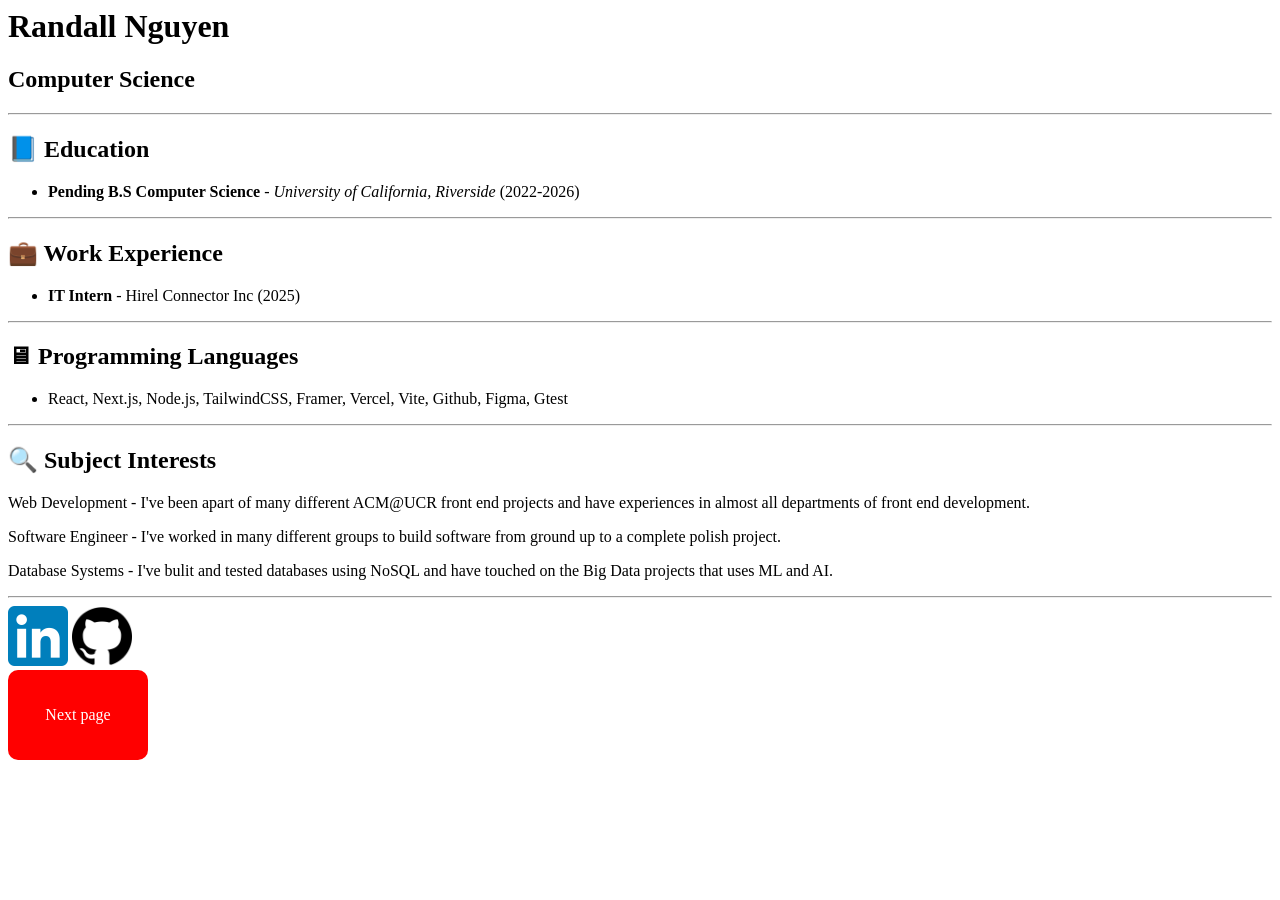
==== index.html @ 2c58f667 "initial commit" ====
<html lang="en">
<head>
  <meta charset="UTF-8">
  <meta http-equiv="X-UA-Compatible" content="IE=edge">
  <meta name="viewport" content="width=device-width, initial-scale=1.0">
  <title>Randall's Webpage</title>
  <link rel="stylesheet" href="style.css">
</head>
<body>
  <h1>Randall Nguyen</h1>
  <h2> Computer Science </h2>
  <hr>
  <h2>
    &#128216 Education
  </h2>
  <ul>
    <li><b>Pending B.S Computer Science</b> - <em>University of California, Riverside</em> (2022-2026)</li>
  </ul>
  <hr>
  <h2>
    &#128188 Work Experience
  </h2>
  <ul>
    <li><b>IT Intern</b> - Hirel Connector Inc (2025)</li>
  </ul>
  <hr>
  <h2>
      &#128421 Programming Languages
  </h2>
  <ul>
    <li>
      React, Next.js, Node.js, TailwindCSS, Framer, Vercel, Vite, Github, Figma, Gtest
    </li>
  </ul>
  <hr>
  <h2> &#128269 Subject Interests</h2>
  <p> Web Development - I've been apart of many different ACM@UCR front end projects and have experiences in almost all departments of front end development.</p>
  <p> Software Engineer - I've worked in many different groups to build software from ground up to a complete polish project.</p>
  <p> Database Systems - I've bulit and tested databases using NoSQL and have touched on the Big Data projects that uses ML and AI.</p>
  <hr>
  <a href="https://www.linkedin.com/in/randall-nguyen/" target="_blank">
    <img src="linkedin.png" style="width:60px;height:60px;">
  </a>
  <a href="https://github.com/1rwen" target="_blank">
    <img src="github.png" style="width:60px;height:60px;">
  </a>
  <a href="hobby.html" target="_blank">

  <div class="button">
      <p>Next page</p>
  </div>
    
  </a>
  
</body>
</html>
---- style.css ----
.container {
  display: flex;
  flex-direction: row;
  gap: 20px;
  margin: 30px;
  justify-content: center;
  justify-content: space-between;
}

.container-1 {
  display: flex;
  flex-direction: row;
  gap: 20px;
  margin: 30px;
  justify-content: center;
  justify-content: space-around;
}

.button {
  background-color: red;
  color: white;
  border-radius: 10px;
  padding: 20px;
  display: flex;
  justify-content: center;
  text-align: center;
  width: 100px;
  text-decoration-color: white;

}

a {
  text-decoration: none;
  color: white;
}

.button:hover {
  background: greenyellow;
  transform: scale(1.5);
}

.button-1 {
  background-color: green;
  color: white;
  border-radius: 10px;
  padding: 20px;
  display: flex;
  justify-content: center;
  text-align: center;
  width: 100px;
}

.button-1:hover {
  background: pink;
  transform: scale(1.5);
}

.header {
  display: flex;

  padding: 20px;
}

.card {
  display: flex;
  flex-direction: column;
  background-color: lightgray;
  border-radius: 10px;
  padding: 20px;
  max-width: 600px;
  
}

.image {
  width: 100%;
  height: auto;
  border-radius: 10px;
  display: flex;
  justify-content: center;
  margin-top: 40px;
  margin-bottom: 40px;
}

.video {
  width: 100%;
  height: auto;
  border-radius: 10px;
  display: flex;
  justify-content: center;
  margin-top: 40px;
  margin-bottom: 40px;
}

.nav {
  display: flex;
  justify-content: center;
  background-color: black;
  text-align: center;
  padding: 20px;
  gap: 30px;
}

.info-cards {
  flex: 2;
  display: flex;
  flex-wrap: wrap;
  justify-content: center;
  align-content: center;
  gap: 10px;
  margin: 30px;
  justify-content: space-between;

}

.panel {
  background-color: gray;
  border-radius: 10px;
  padding: 40px;
  
}
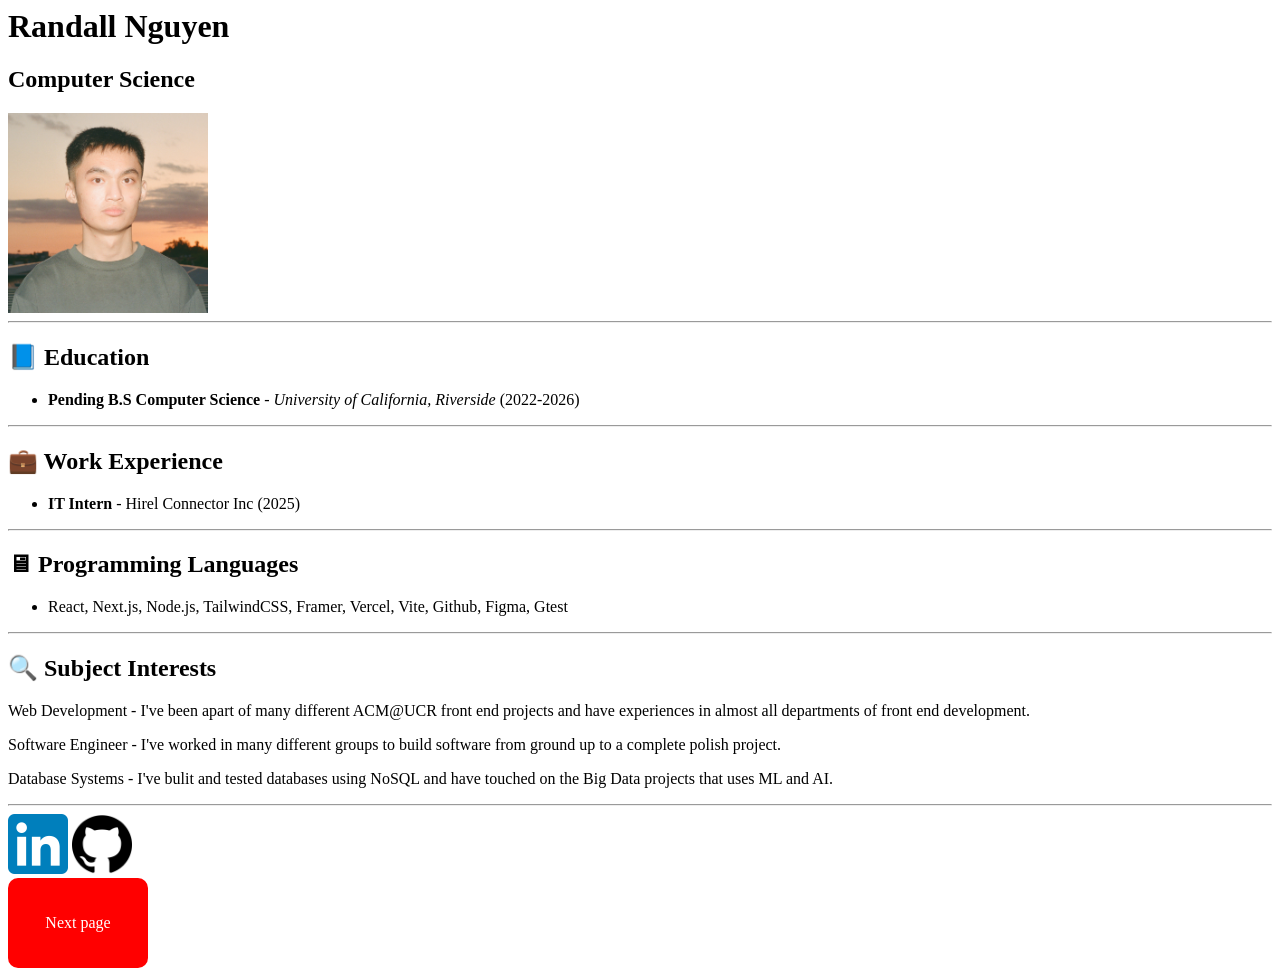
==== commit 917b50db: "added a self potrait" ====
--- a/index.html
+++ b/index.html
@@ -9,10 +9,11 @@
 <body>
   <h1>Randall Nguyen</h1>
   <h2> Computer Science </h2>
+  <img src="me.jpg" class="profile-pic" style="width:200px;height:200px;">
   <hr>
-  <h2>
-    &#128216 Education
-  </h2>
+    <h2>
+      &#128216 Education
+    </h2>
   <ul>
     <li><b>Pending B.S Computer Science</b> - <em>University of California, Riverside</em> (2022-2026)</li>
   </ul>
@@ -24,6 +25,7 @@
     <li><b>IT Intern</b> - Hirel Connector Inc (2025)</li>
   </ul>
   <hr>
+
   <h2>
       &#128421 Programming Languages
   </h2>
--- a/style.css
+++ b/style.css
@@ -16,6 +16,8 @@
   justify-content: center;
   justify-content: space-around;
 }
+
+
 
 .button {
   background-color: red;
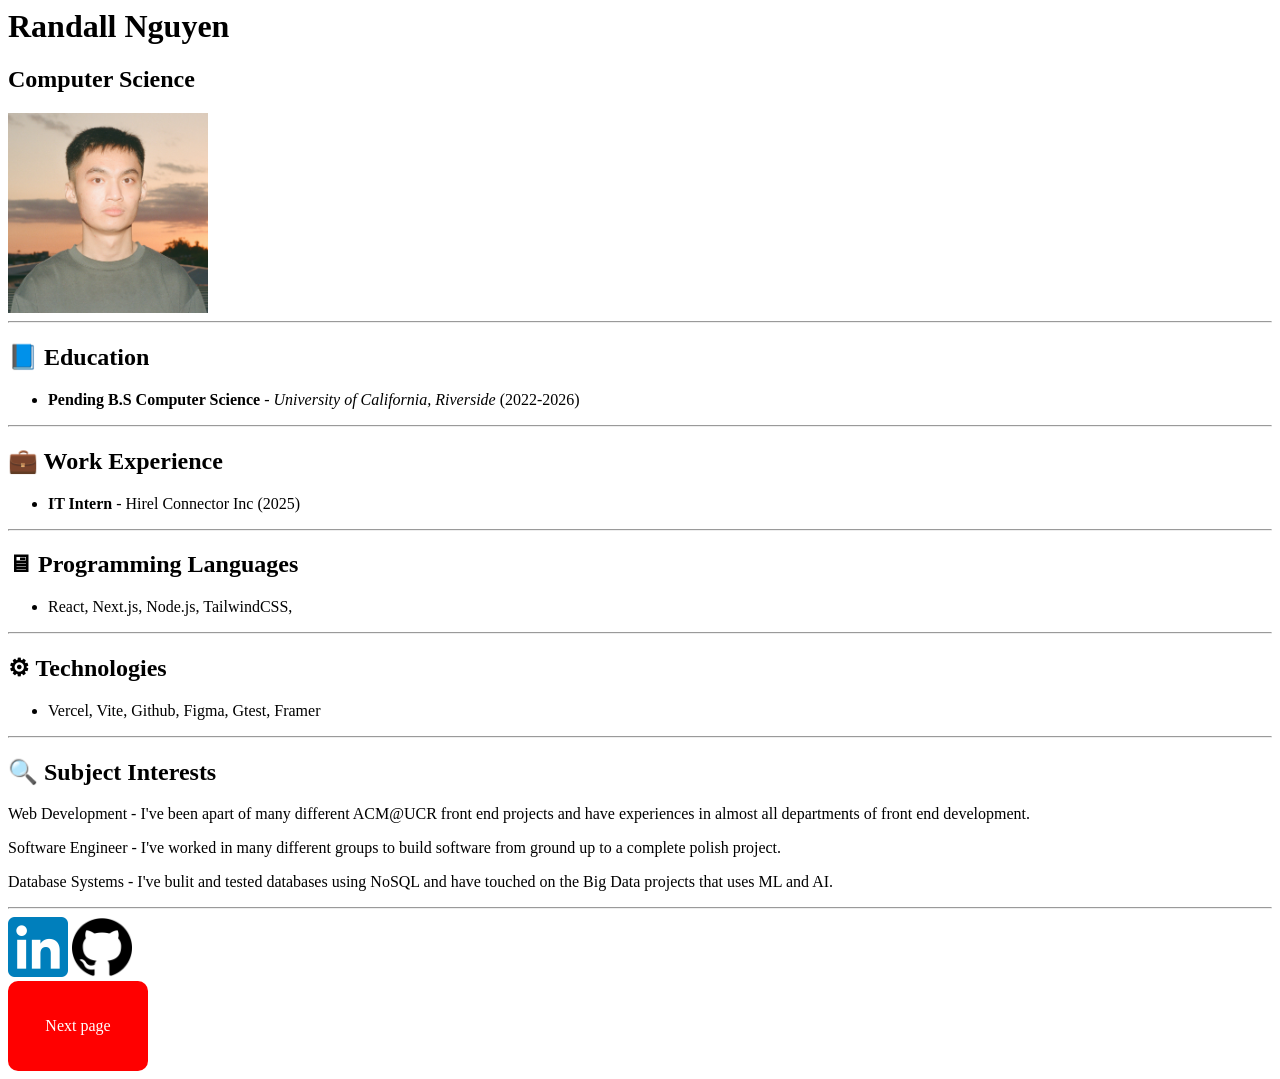
==== commit 97541c4b: "Added widget" ====
--- a/index.html
+++ b/index.html
@@ -31,8 +31,18 @@
   </h2>
   <ul>
     <li>
-      React, Next.js, Node.js, TailwindCSS, Framer, Vercel, Vite, Github, Figma, Gtest
+      React, Next.js, Node.js, TailwindCSS, 
+
+  </ul>
+  <hr>
+  <h2>
+      &#x2699 Technologies
+  </h2>
+  <ul>
+    <li>
+      Vercel, Vite, Github, Figma, Gtest, Framer
     </li>
+
   </ul>
   <hr>
   <h2> &#128269 Subject Interests</h2>
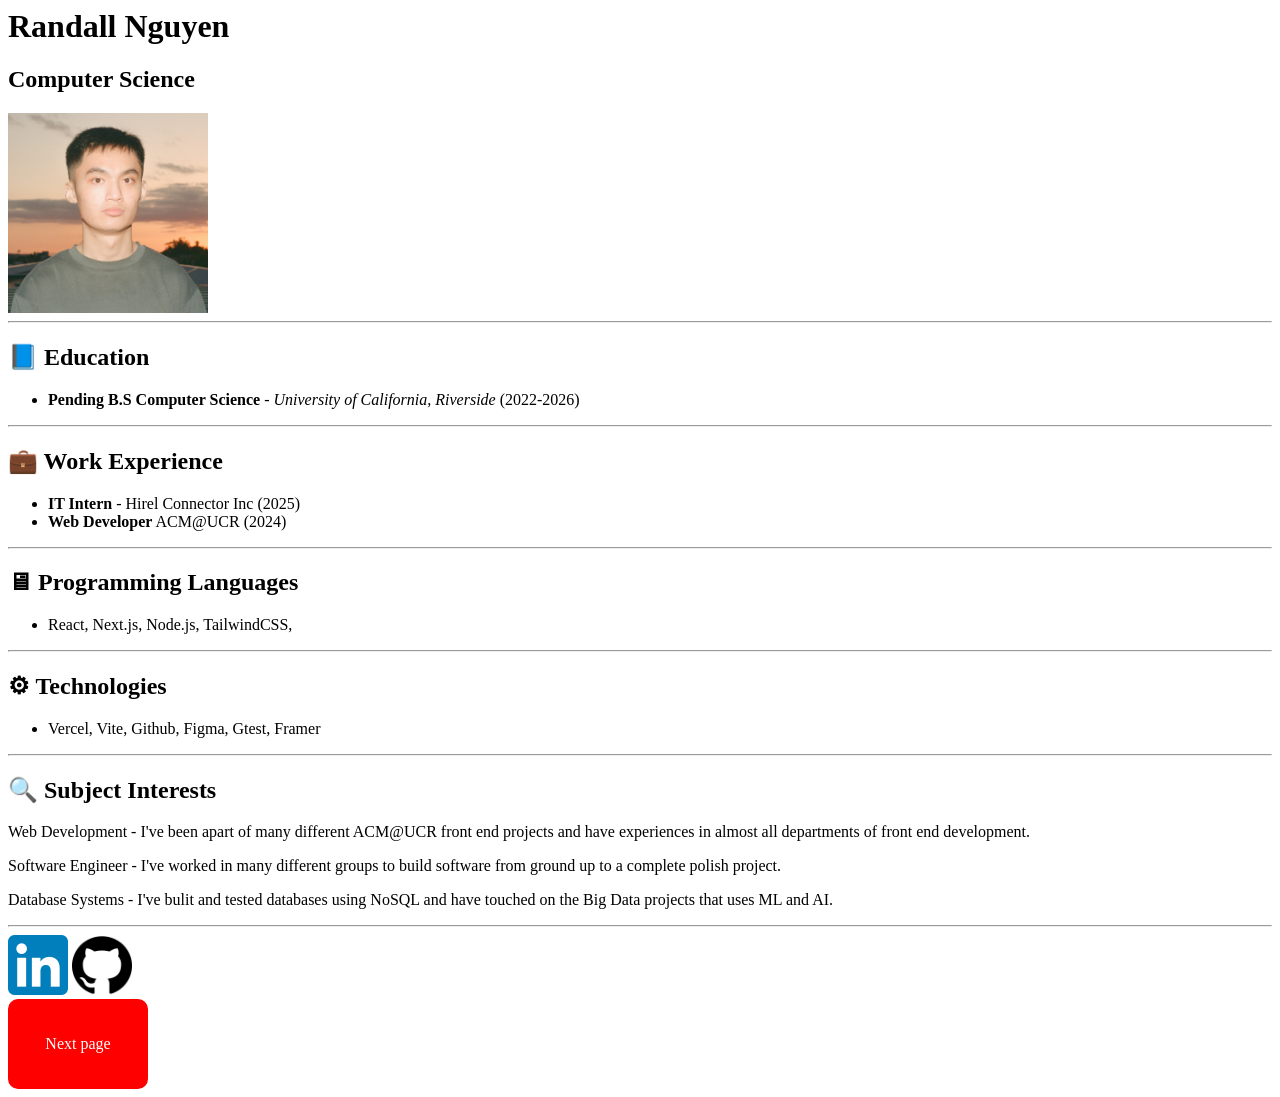
==== commit 7351ce59: "changed to fit criteria" ====
--- a/index.html
+++ b/index.html
@@ -23,6 +23,7 @@
   </h2>
   <ul>
     <li><b>IT Intern</b> - Hirel Connector Inc (2025)</li>
+    <li><b>Web Developer</b> ACM@UCR (2024)</li>
   </ul>
   <hr>
 
